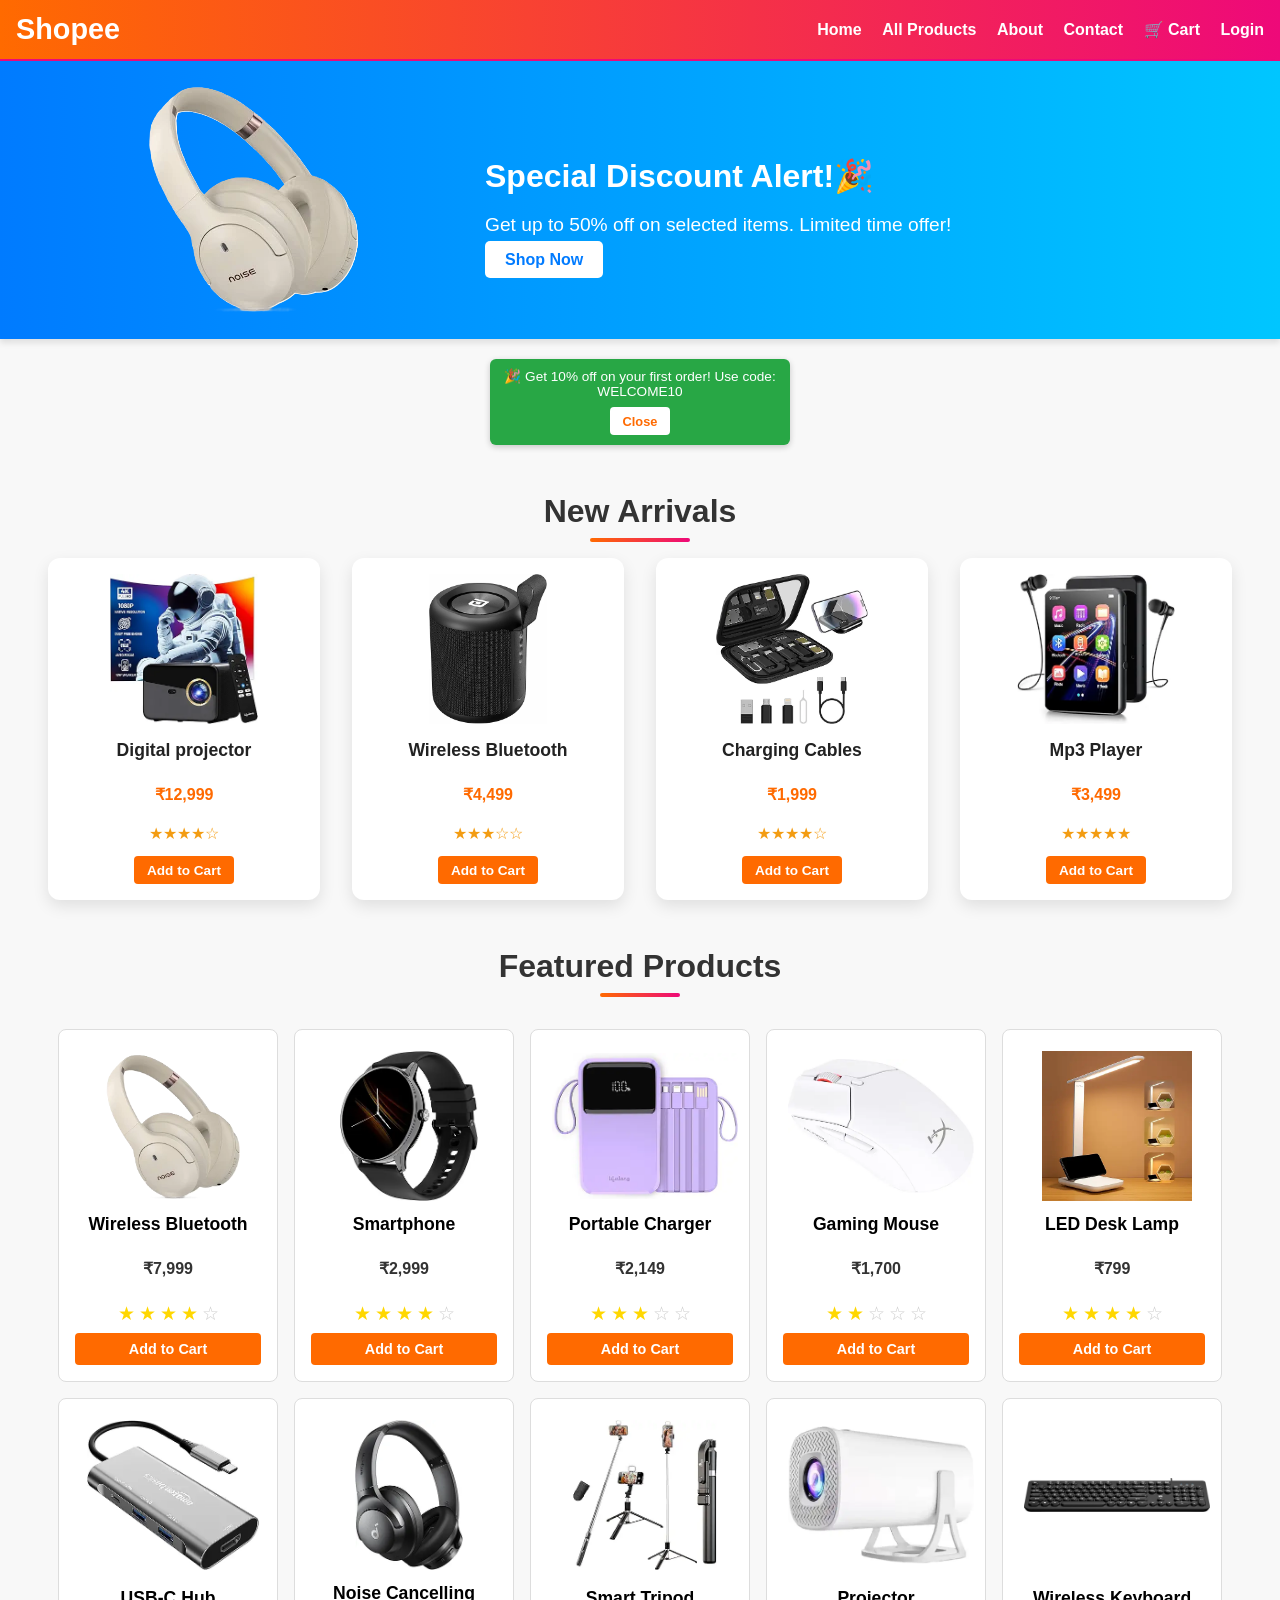
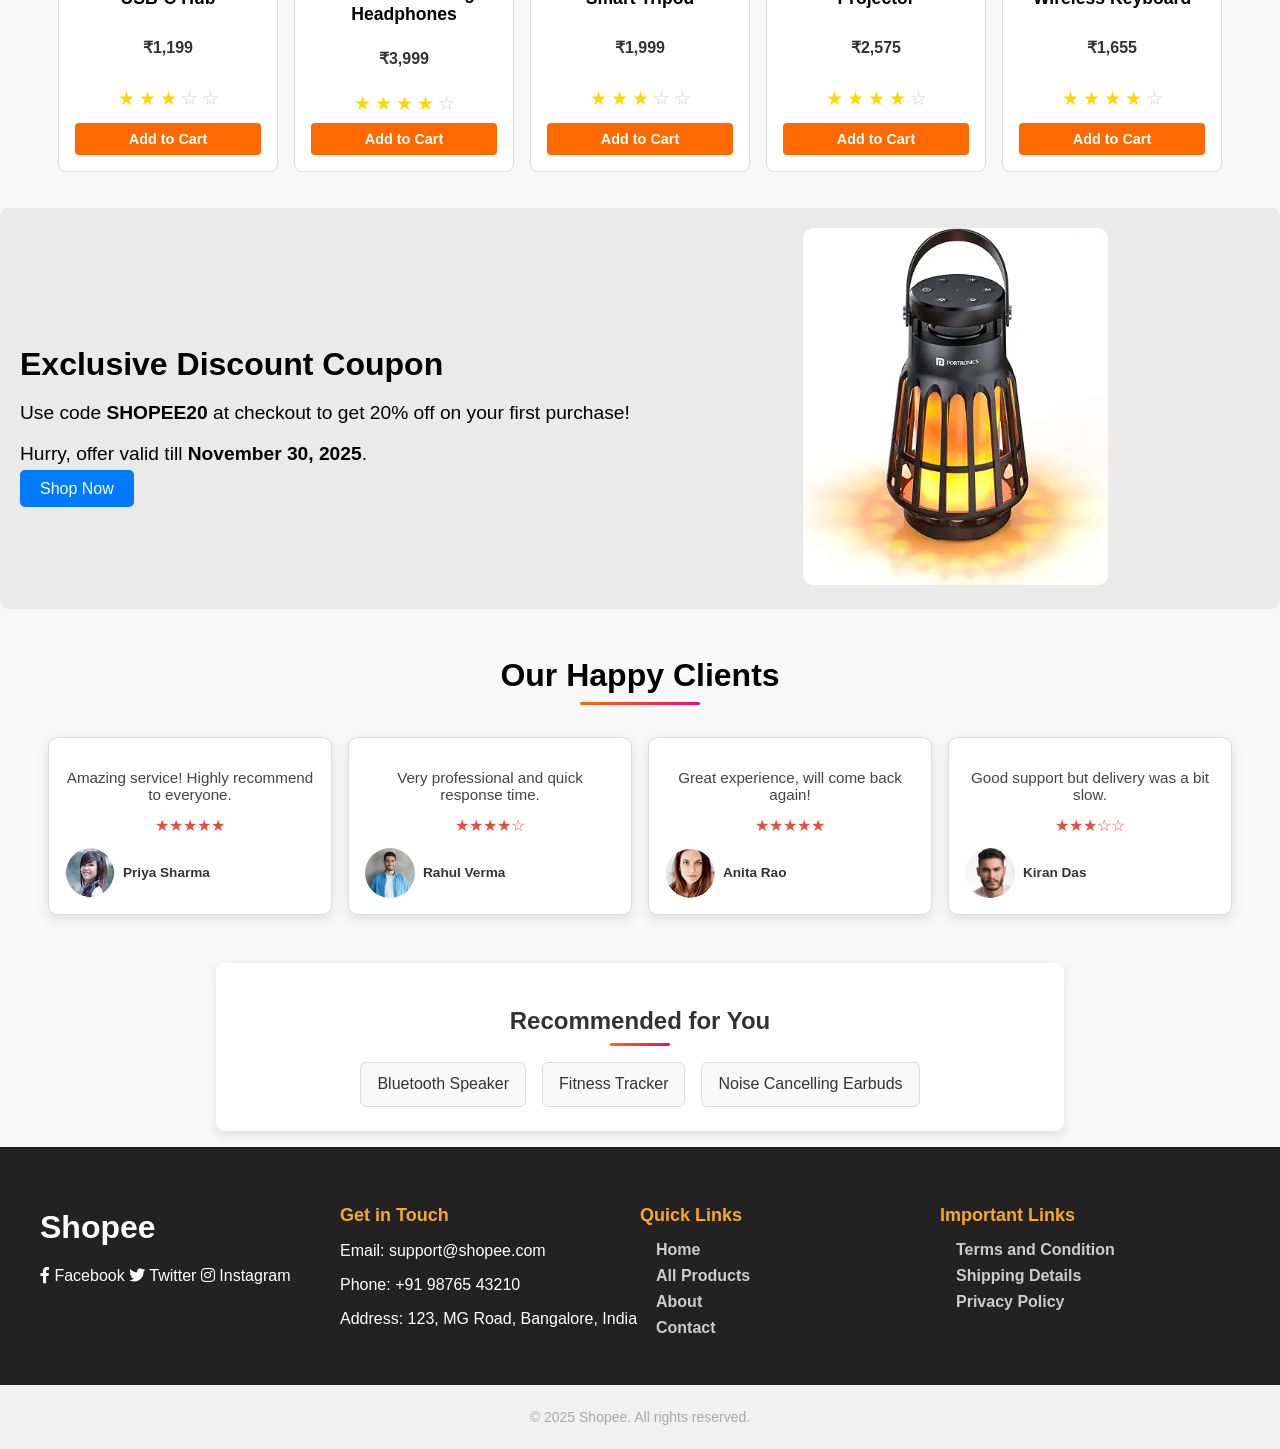
==== index.html @ b64c578d "Add files via upload" ====
<!DOCTYPE html>
<html lang="en">
<head>
  <meta charset="UTF-8" />
  <meta name="viewport" content="width=device-width, initial-scale=1.0"/>
  <title>Shopee</title>
  <link rel="stylesheet" href="style.css" />
  <link href="https://cdnjs.cloudflare.com/ajax/libs/font-awesome/5.15.4/css/all.min.css" rel="stylesheet">
</head>
<body>
  <header>
    <h1><a href="index.html">Shopee</a></h1>
    <nav>
      <a href="index.html">Home</a>
      <a href="all-products.html">All Products</a>
      <a href="about.html">About</a>
      <a href="contact.html">Contact</a>
      <a href="cart.html">🛒 Cart</a>
      <a href="login.html">Login</a>
    </nav>
  </header>
  <main>
  <section class="banner">
    <div class="banner-image">
      <img src="./images/product_1.png" alt="Wireless Headphones">
    </div>
    <div class="banner-content">
      <h2>Special Discount Alert!🎉</h2>
      <p>Get up to 50% off on selected items. Limited time offer!</p>
      <a href="all-products.html" class="banner-btn">Shop Now</a>
    </div>
  </section>

  <div id="discount-popup" class="popup">
    <p>🎉 Get 10% off on your first order! Use code: WELCOME10</p>
    <button onclick="closePopup()">Close</button>
  </div>
  
  
    <section class="new-arrivals">
      <h2>New Arrivals</h2>
      <div class="card-container">
        
        <!-- Card 1 -->
        <div class="new-arrival-card">
          <img src="./images/product_11.png" alt="Digital projector"/>
          <h3>Digital projector</h3>
          <p class="price">₹12,999</p>
          <p class="rating">★★★★☆</p>
          <button onclick="addToCart('Digital Projector')">Add to Cart</button>
        </div>
    
        <!-- Card 2 -->
        <div class="new-arrival-card image-first">
          <img src="./images/product_12.png" alt="Wireless Bluetooth"/>  
          <h3>Wireless Bluetooth</h3>
          <p class="price">₹4,499</p>
          <p class="rating">★★★☆☆</p>
          <button onclick="addToCart('Wireless Bluetooth')">Add to Cart</button>
        </div>
    
        <!-- Card 3 -->
        <div class="new-arrival-card">
          <img src="./images/product_14.png" alt="Charging Cables"/>  
          <h3>Charging Cables</h3>
          <p class="price">₹1,999</p>
          <p class="rating">★★★★☆</p>
          <button onclick="addToCart('Charging Cables')">Add to Cart</button>
        </div>
    
        <!-- Card 4 -->
        <div class="new-arrival-card">
          <img src="./images/product_15.png" alt="Smart Watc"/>
          <h3>Mp3 Player</h3>
          <p class="price">₹3,499</p>
          <p class="rating">★★★★★</p>
          <button onclick="addToCart('Mp3 Player')">Add to Cart</button>
        </div>
    
      </div>
      
    </section>
    <section class="products">
      <h2>Featured Products</h2>
      <div class="product-grid">
        <div class="product-card">
          <img src="./images/product_1.png" alt="Wireless Bluetooth"/>
          <h3>Wireless Bluetooth</h3>
          <p>₹7,999</p>
          <div class="stars">
            <div class="star filled">★</div>
            <div class="star filled">★</div>
            <div class="star filled">★</div>
            <div class="star filled">★</div>
            <div class="star">☆</div>
      </div>
      <button onclick="addToCart('Wireless Bluetooth')">Add to Cart</button>
      </div>
        <div class="product-card">
          <img src="./images/product_2.png" alt="Smartphone"/>
          <h3>Smartphone</h3>
          <p>₹2,999</p>
          <div class="stars">
            <div class="star filled">★</div>
            <div class="star filled">★</div>
            <div class="star filled">★</div>
            <div class="star filled">★</div>
            <div class="star">☆</div>
      </div>
      <button onclick="addToCart('Smartphone')">Add to Cart</button>
      </div>
      <div class="product-card">
        <img src="./images/product_3.png" alt="Portable Charger"/>
        <h3>Portable Charger</h3>
        <p>₹2,149</p>
        <div class="stars">
          <div class="star filled">★</div>
          <div class="star filled">★</div>
          <div class="star filled">★</div>
          <div class="star">☆</div>
          <div class="star">☆</div>
    </div>
    <button onclick="addToCart('Portable Charger')">Add to Cart</button>
    </div>
    <div class="product-card">
      <img src="./images/product_4.png" alt="Gaming Mouse"/>
      <h3>Gaming Mouse</h3>
      <p>₹1,700</p>
      <div class="stars">
        <div class="star filled">★</div>
        <div class="star filled">★</div>
        <div class="star">☆</div>
        <div class="star">☆</div>
        <div class="star">☆</div>
  </div>
  <button onclick="addToCart('Gaming Mouse')">Add to Cart</button>
  </div>
  <div class="product-card">
    <img src="./images/product_5.png" alt="LED Desk Lamp"/>
    <h3>LED Desk Lamp</h3>
    <p>₹799</p>
    <div class="stars">
      <div class="star filled">★</div>
      <div class="star filled">★</div>
      <div class="star filled">★</div>
      <div class="star filled">★</div>
      <div class="star">☆</div>
</div>
<button onclick="addToCart('LED Desk Lamp')">Add to Cart</button>
</div>
<div class="product-card">
  <img src="./images/product_6.png" alt="USB-C Hub"/>
  <h3>USB-C Hub</h3>
  <p>₹1,199</p>
  <div class="stars">
    <div class="star filled">★</div>
    <div class="star filled">★</div>
    <div class="star filled">★</div>
    <div class="star">☆</div>
    <div class="star">☆</div>
</div>
<button onclick="addToCart('USB-C Hub')">Add to Cart</button>
</div>
<div class="product-card">
  <img src="./images/product_7.png" alt="Noise Cancelling Headphones"/>
  <h3>Noise Cancelling Headphones</h3>
  <p>₹3,999</p>
  <div class="stars">
    <div class="star filled">★</div>
    <div class="star filled">★</div>
    <div class="star filled">★</div>
    <div class="star filled">★</div>
    <div class="star">☆</div>
</div>
<button onclick="addToCart('Noise Cancelling Headphones')">Add to Cart</button>
</div>
<div class="product-card">
  <img src="./images/product_8.png" alt="Smart Tripod"/>
  <h3>Smart Tripod</h3>
  <p>₹1,999</p>
  <div class="stars">
    <div class="star filled">★</div>
    <div class="star filled">★</div>
    <div class="star filled">★</div>
    <div class="star">☆</div>
    <div class="star">☆</div>
</div>
<button onclick="addToCart('Smart Tripod')">Add to Cart</button>
</div>
<div class="product-card">
  <img src="./images/product_9.png" alt="Projector"/>
  <h3>Projector</h3>
  <p>₹2,575</p>
  <div class="stars">
    <div class="star filled">★</div>
    <div class="star filled">★</div>
    <div class="star filled">★</div>
    <div class="star filled">★</div>
    <div class="star">☆</div>
</div>
<button onclick="addToCart('Projector')">Add to Cart</button>
</div>
<div class="product-card">
  <img src="./images/product_10.png" alt="Wireless Keyboard"/>
  <h3>Wireless Keyboard</h3>
  <p>₹1,655</p>
  <div class="stars">
    <div class="star filled">★</div>
    <div class="star filled">★</div>
    <div class="star filled">★</div>
    <div class="star filled">★</div>
    <div class="star">☆</div>
</div>
<button onclick="addToCart('Wireless Keyboard')">Add to Cart</button>
</div>
    </section>
    <section class="content-image-section">
      <div class="content">
        <h2>Exclusive Discount Coupon</h2>
        <p>Use code <strong>SHOPEE20</strong> at checkout to get 20% off on your first purchase!</p>
        <p>Hurry, offer valid till <strong>November 30, 2025</strong>.</p>
        <a href="all-products.html" class="btn">Shop Now</a>
      </div>
      <div class="image">
        <img src="./images/product_13.png" alt="Gadget Image">
      </div>
    </section>
   


    <section class="customer-reviews">
      <h2>Our Happy Clients</h2>
      <div class="review-card-container">
        <div class="review-card">
          <p class="review-text">Amazing service! Highly recommend to everyone.</p>
          <div class="star-rating">★★★★★</div>
          <div class="reviewer">
            <img src="./images/person-1.jpg" alt="Client image"> 
            <span class="reviewer-name">Priya Sharma</span>
          </div>
        </div>
    
        <div class="review-card">
          <p class="review-text">Very professional and quick response time.</p>
          <div class="star-rating">★★★★☆</div>
          <div class="reviewer">
            <img src="./images/person-5.jpg" alt="Client image"> 
            <span class="reviewer-name">Rahul Verma</span>
          </div>
        </div>
    
        <div class="review-card">
          <p class="review-text">Great experience, will come back again!</p>
          <div class="star-rating">★★★★★</div>
          <div class="reviewer">
            <img src="./images/person-3.png" alt="Client image"> 
            <span class="reviewer-name">Anita Rao</span>
          </div>
        </div>
    
        <div class="review-card">
          <p class="review-text">Good support but delivery was a bit slow.</p>
          <div class="star-rating">★★★☆☆</div>
          <div class="reviewer">
            <img src="./images/person-4.jpg" alt="Client image"> 
            <span class="reviewer-name">Kiran Das</span>
          </div>
        </div>
      </div>
    </section>
    <section class="recommendations">
      <h2>Recommended for You</h2>
      <ul class="recommendation-list">
        <li>Bluetooth Speaker</li>
        <li>Fitness Tracker</li>
        <li>Noise Cancelling Earbuds</li>
      </ul>
    </section>
</main>
 
  <footer>
    <div class="footer-content">
      <!-- Column 1: Social Media + Logo -->
      <div class="footer-section social-media">
        <div class="logo">
          <h1>Shopee</h1>
           </div>
        <i class="fab fa-facebook-f"></i> Facebook</a>
        <i class="fab fa-twitter"></i> Twitter</a>
        <i class="fab fa-instagram"></i> Instagram</a>
      </div>
        <div class="footer-section contact-info">
        <h3>Get in Touch</h3>
        <p>Email: support@shopee.com</p>
        <p>Phone: +91 98765 43210</p>
        <p>Address: 123, MG Road, Bangalore, India</p>
      </div>
      
  
      <!-- Column 3: Quick Links -->
      <div class="footer-section menu">
        <h3>Quick Links</h3>
        <nav>
          <a href="index.html">Home</a>
          <a href="all-products.html">All Products</a>
          <a href="about.html">About</a>
          <a href="contact.html">Contact</a>
        </nav>
      </div>
  
      <!-- Column 4: Important Links -->
      <div class="footer-section important-links">
        <h3>Important Links</h3>
        <nav>
          <a href="#">Terms and Condition</a>
          <a href="#">Shipping Details</a>
          <a href="#">Privacy Policy</a>
        </nav>
      </div>
    </div>
  
    <!-- Bottom Center Copyright -->
    <div class="footer-bottom" style="text-align: center; padding: 10px 0; background-color: #f1f1f1;">
      <p>&copy; 2025 Shopee. All rights reserved.</p>
    </div>
  </footer>
  

  <script src="script.js"></script>
</body>
</html>
---- style.css ----
/* Reset and base styles */
body {
  font-family: Arial, sans-serif;
  margin: 0;
  padding: 0;
  background-color: #f8f8f8;
  display: flex;
  flex-direction: column;
}
  main {
    flex: 1; /* This makes the main content take up remaining space */
  }


/* Header */
header {
  background: linear-gradient(to right, #ff6a00, #ee0979);
  color: white;
  padding: 0.8rem 1rem;
  display: flex;
  justify-content: space-between;
  align-items: center;
  box-shadow: 0 4px 6px rgba(0, 0, 0, 0.1);
  border-bottom: 2px solid #ee0979;
  margin-bottom: 0; 
}
header h1 {
  margin: 0;
  font-size: 1.8rem; 
  font-weight: bold;
}

header h1 a {
  color: #fff; 
  text-decoration: none;
  font-family: 'Arial', sans-serif;
  transition: color 0.3s ease;
}

header h1 a:hover {
  color: #ffd700; 
}
nav a {
  color: #fff;
  text-decoration: none;
  margin-left: 1rem;
  font-weight: bold;
  transition: color 0.3s ease;
}

nav a:hover {
  color: #ffd700;
}

/* Product Grid */
.product-grid {
  display: flex;
  gap: 1rem;
  padding: 1rem;
  flex-wrap: wrap;
  justify-content: center;
}

/* Product Card */
.product-card {
  border: 1px solid #ddd;
  border-radius: 8px;
  background: #fff;
  padding: 1rem;
  width: 220px;
  text-align: center;
  display: flex;
  flex-direction: column;
  justify-content: space-between;
  box-sizing: border-box;
  transition: transform 0.3s ease, box-shadow 0.3s ease;
}

.product-card:hover {
  transform: translateY(-5px);
  box-shadow: 0 6px 12px rgba(0, 0, 0, 0.15);
}

/* Image Fix */
.product-card img {
  width: 100%;
  height: 150px; 
  object-fit: contain; 
  background-color: #fff;
  padding: 5px;
  border-radius: 4px;
}

/* Product Title */
.product-card h3 {
  font-size: 1.1rem;
  margin: 0.5rem 0;
  word-wrap: break-word;
}

/* Price */
.product-card p {
  font-size: 1rem;
  font-weight: bold;
  color: #333;
}

/* Stars */
.stars {
  display: flex;
  justify-content: center;
  margin: 0.5rem 0;
}

.star {
  font-size: 1.2rem;
  color: #ccc;
  margin: 0 2px;
}

.star.filled {
  color: gold;
}

/* Button */
.product-card button {
  background-color: #ff6a00;
  color: #fff;
  border: none;
  padding: 0.5rem;
  font-size: 0.9rem;
  font-weight: bold;
  border-radius: 4px;
  cursor: pointer;
  transition: background-color 0.3s ease;
  
}

.product-card button:hover {
  background: #ee0979;
}
/* Responsive Design */
@media (max-width: 768px) {
  .product-grid {
    justify-content: center;
  }
  .product-card {
    width: 45%;
  }
}

@media (max-width: 480px) {
  .product-card {
    width: 90%;
  }
}
  
/* Banner */
.banner {
    display: flex;
    align-items: center;
    justify-content: space-between;
    background: linear-gradient(to right, #007bff, #00c6ff);
    color: white;
    padding: 20px;
    margin-bottom: 20px;
    box-shadow: 0 4px 6px rgba(0, 0, 0, 0.1);
  }

  .banner-content {
    flex: 1;
    text-align: left;
  }

  .banner-content h2 {
    font-size: 2rem;
    margin-bottom: 10px;
  }

  .banner-content p {
    font-size: 1.2rem;
    margin-bottom: 15px;
  }

  .banner-content .banner-btn {
    background-color: #fff;
    color: #007bff;
    padding: 10px 20px;
    text-decoration: none;
    font-weight: bold;
    border-radius: 5px;
    transition: background-color 0.3s ease, color 0.3s ease;
  }

  .banner-content .banner-btn:hover {
    background-color: #007bff;
    color: #fff;
  }

  .banner-image {
    flex: 0.6;
    text-align: center;
  }

  .banner-image img {
    max-width: 100%;
    height: auto;
    border-radius: 10px;
  }
  @media (max-width: 768px) {
    .banner {
      flex-direction: column;
      text-align: center;
    }
  
    .banner-image,
    .banner-content {
      flex: unset;
      width: 100%;
      margin-bottom: 20px;
    }
  }

/* Recommendations Section */
.recommendations {
  padding: 1.5rem;
  background: #fff;
  border-radius: 8px;
  margin: 1rem auto;
  max-width: 800px;
  box-shadow: 0 4px 10px rgba(0, 0, 0, 0.1);
  text-align: center;
  order: 2; 
}

.recommendations h2 {
  font-size: 1.5rem;
  margin-bottom: 1rem;
  color: #333;
  position: relative;
}

.recommendations h2::after {
  content: '';
  display: block;
  width: 60px;
  height: 3px;
  background: linear-gradient(to right, #ff6a00, #ee0979);
  margin: 0.5rem auto;
  border-radius: 2px;
}

/* Recommendation List */
.recommendation-list {
  list-style: none;
  padding: 0;
  margin: 0;
  display: flex;
  justify-content: center;
  gap: 1rem;
  flex-wrap: wrap;
}

.recommendation-list li {
  background: #f9f9f9;
  border: 1px solid #ddd;
  border-radius: 6px;
  padding: 0.8rem 1rem;
  font-size: 1rem;
  color: #333;
  transition: transform 0.3s ease, box-shadow 0.3s ease;
  cursor: pointer;
}

.recommendation-list li:hover {
  transform: translateY(-4px);
  box-shadow: 0 4px 8px rgba(0, 0, 0, 0.15);
  background: #fffae6;
}

/* Responsive */
@media (max-width: 600px) {
  .recommendation-list {
    flex-direction: column;
    align-items: center;
  }
  .recommendation-list li {
    width: 80%;
  }
}

/* Footer */
/* footer {
  background-color: #333; 
  color: #fff; 
  padding: 20px;
  font-size: 0.8rem;
  display: flex;
  justify-content: space-between;
  align-items: flex-start;
}

footer .footer-content {
  display: flex;
  justify-content: space-between;
  width: 100%;
  max-width: 1200px;
}

footer .footer-content .reserved {
  text-align: left;
  flex: 1;
}

footer .footer-content nav {
  text-align: left;
  flex: 1;
  display: flex;
  flex-direction: column;
  justify-content: flex-start;
  align-items: flex-start;
  padding-left: 20px; 
}

footer .footer-content nav a {
  color: #ccc;
  margin: 5px 0;
  text-decoration: none;
  font-size: 0.8rem;
  display: inline-block; 
  width: 150px; 
}

footer .footer-content .social-media {
  text-align: right;
  flex: 1;
  display: flex;
  flex-direction: column;
  justify-content: flex-start;
  align-items: flex-end;
  padding-right: 20px; 
}

footer .footer-content .social-media a {
  color: #ccc;
  text-decoration: none;
  font-size: 0.8rem;
  display: inline-block; 
  width: 150px; 
  text-align: left; 
  margin: 5px 0;
  padding-left: 10px; 
}

footer .footer-content .social-media a i {
  font-size: 1rem;
  color: #f5f5f5; 
} */


footer {
  background-color: #222;
  color: #fff;
  width: 100%;
}

.footer-content {
  display: flex;
  flex-wrap: nowrap; /* Force single row */
  justify-content: space-between;
  align-items: flex-start;
  padding: 40px 20px;
  max-width: 1200px;
  margin: auto;
}

.footer-section {
  flex: 1; /* Equal space for all columns */
  min-width: 200px; /* Prevent shrinking too much */
}

.footer-section h3 {
  margin-bottom: 15px;
  font-size: 18px;
  color: #f9a825;
}

.footer-section a {
  display: block;
  color: #ccc;
  text-decoration: none;
  margin-bottom: 8px;
}

.footer-section a:hover {
  color: #fff;
}

.footer-bottom {
  text-align: center;
  padding: 15px 10px;
  background-color: #111;
  font-size: 14px;
  color: #aaa;
  width: 100%;
}




/* Responsive */
@media (max-width: 768px) {
  .footer-content {
    flex-direction: column;
    text-align: center;
  }
}

/* Content Image Section */
.content-image-section {
  display: flex;
  align-items: center;
  justify-content: space-between;
  padding: 20px;
  background-color: #eaeaea; 
  margin: 20px 0;
  border-radius: 8px;
}

.content-image-section .content {
  flex: 1;
  padding-right: 20px;
}

.content-image-section .content h2 {
  font-size: 2rem;
  margin-bottom: 10px;
}

.content-image-section .content p {
  font-size: 1.2rem;
  margin-bottom: 15px;
}

.content-image-section .content .btn {
  background-color: #007bff;
  color: #fff;
  padding: 10px 20px;
  text-decoration: none;
  border-radius: 5px;
  transition: background-color 0.3s ease;
}

.content-image-section .content .btn:hover {
  background-color: #0056b3;
}

.content-image-section .image {
  flex: 1;
  text-align: center;
}

.content-image-section .image img {
  max-width: 50%; 
  height: auto;
  border-radius: 10px;
}

.products h2 {
  text-align: center; 
  position: relative;
  font-size: 2rem;
  color: #333;
  margin-bottom: 1rem;
}

.products h2::after {
  content: '';
  display: block;
  width: 80px;
  height: 4px;
  background: linear-gradient(to right, #ff6a00, #ee0979); 
  margin: 0.5rem auto 0;
  border-radius: 2px;
}
#discount-popup {
  background: #28a745;
  color: #fff;
  width: 280px;
  padding: 0.6rem;
  font-size: 0.85rem;
  border-radius: 6px;
  box-shadow: 0 2px 6px rgba(0, 0, 0, 0.2);
  display: none; 
  flex-direction: column;
  justify-content: center;
  align-items: center;
  text-align: center;
  margin: 1rem auto; 
}
#discount-popup p {
  margin: 0;
}

#discount-popup button {
  background: white;
  color: #ff6a00;
  border: none;
  padding: 0.4rem 0.8rem;
  margin-top: 0.5rem;
  border-radius: 4px;
  cursor: pointer;
  font-size: 0.8rem;
  font-weight: bold;
  transition: background-color 0.3s ease, color 0.3s ease;
}

#discount-popup button:hover {
  background: #ff6a00;
  color: white;
}
 /* Section Heading */
 .new-arrivals {
  text-align: center;
  margin: 3rem auto;
  padding: 0 1rem;
}

.new-arrivals h2 {
  font-size: 2rem;
  margin-bottom: 1rem;
  position: relative;
  color: #333;
}

.new-arrivals h2::after {
  content: '';
  display: block;
  width: 100px;
  height: 4px;
  background: linear-gradient(to right, #ff6a00, #ee0979);
  margin: 0.5rem auto;
  border-radius: 2px;
}

/* Card Container */
.card-container {
  display: flex;
  justify-content: center;
  gap: 2rem;
  flex-wrap: wrap;
}

/* Individual Card */
.new-arrival-card {
  width: 240px;
  background: #fff;
  border-radius: 12px;
  padding: 1rem;
  text-align: center;
  box-shadow: 0 6px 16px rgba(0, 0, 0, 0.1);
  transition: transform 0.3s ease, box-shadow 0.3s ease;
  display: flex;
  flex-direction: column;
  align-items: center;
}

.new-arrival-card:hover {
  transform: translateY(-5px);
  box-shadow: 0 10px 20px rgba(0, 0, 0, 0.15);
}

.new-arrival-card img {
  width: 100%;
  height: 150px;
  object-fit: contain;
  border-radius: 8px;
  margin-bottom: 0.5rem;
}
/* .image-first {
  flex-direction: column;
}
.image-first img {
  margin-bottom: 0.5rem;
} */
/* Text Styling */
.new-arrival-card h3 {
  font-size: 1.1rem;
  margin: 0.5rem 0;
  color: #222;
}

.price {
  font-weight: bold;
  color: #ff6a00;
  margin-bottom: 0.3rem;
}

.rating {
  color: #f39c12; /* Orange stars */
  font-size: 1rem;
  margin-bottom: 0.8rem;
}

/* Button Styling */
.new-arrival-card button {
  background-color: #ff6a00;
  color: #fff;
  border: none;
  padding: 0.4rem 0.8rem;
  font-size: 0.85rem;
  font-weight: bold;
  border-radius: 4px;
  cursor: pointer;
  transition: background-color 0.3s ease;
  width: fit-content;
  margin-top: auto;
}

.new-arrival-card button:hover {
  background: #ee0979;
}

/* Responsive Design */
@media (max-width: 768px) {
  .card-container {
    flex-direction: column;
    align-items: center;
  }

  .new-arrival-card {
    width: 90%;
  }
}

/* Section Title */
.customer-reviews {
  text-align: center;
  margin: 3rem auto;
}

.customer-reviews h2 {
  font-size: 2rem;
  margin-bottom: 1rem;
  position: relative;
}

.customer-reviews h2::after {
  content: '';
  display: block;
  width: 120px;
  height: 3px;
  background: linear-gradient(to right, #ff6a00, #ee0979);
  margin: 0.5rem auto;
  border-radius: 2px;
}

/* Review Card Container */
.review-card-container {
  display: flex;
  justify-content: center;
  gap: 1rem;
  flex-wrap: wrap;
  margin-top: 2rem;
}

/* Individual Review Card */
.review-card {
  width: 250px;
  background: #fff;
  border: 1px solid #ddd;
  border-radius: 10px;
  padding: 1rem;
  box-shadow: 0 4px 12px rgba(0, 0, 0, 0.1);
  transition: transform 0.3s ease;
}

.review-card:hover {
  transform: translateY(-5px);
}

/* Review Text */
.review-text {
  font-size: 0.95rem;
  color: #444;
  margin-bottom: 0.8rem;
}

/* Star Rating */
.star-rating {
  color:  #e74c3c;
  font-size: 1rem;
  margin-bottom: 0.8rem;
}

/* Reviewer Info */
.reviewer {
  display: flex;
  align-items: center;
  gap: 0.5rem;
}

.reviewer img {
  width: 50px;
  height: 50px;
  border-radius: 50%;
  object-fit: cover;
}

.reviewer-name {
  font-size: 0.85rem;
  font-weight: bold;
  color: #333;
}

/* Responsive */
@media (max-width: 768px) {
  .review-card-container {
    flex-direction: column;
    align-items: center;
  }

  .review-card {
    width: 90%;
  }
}
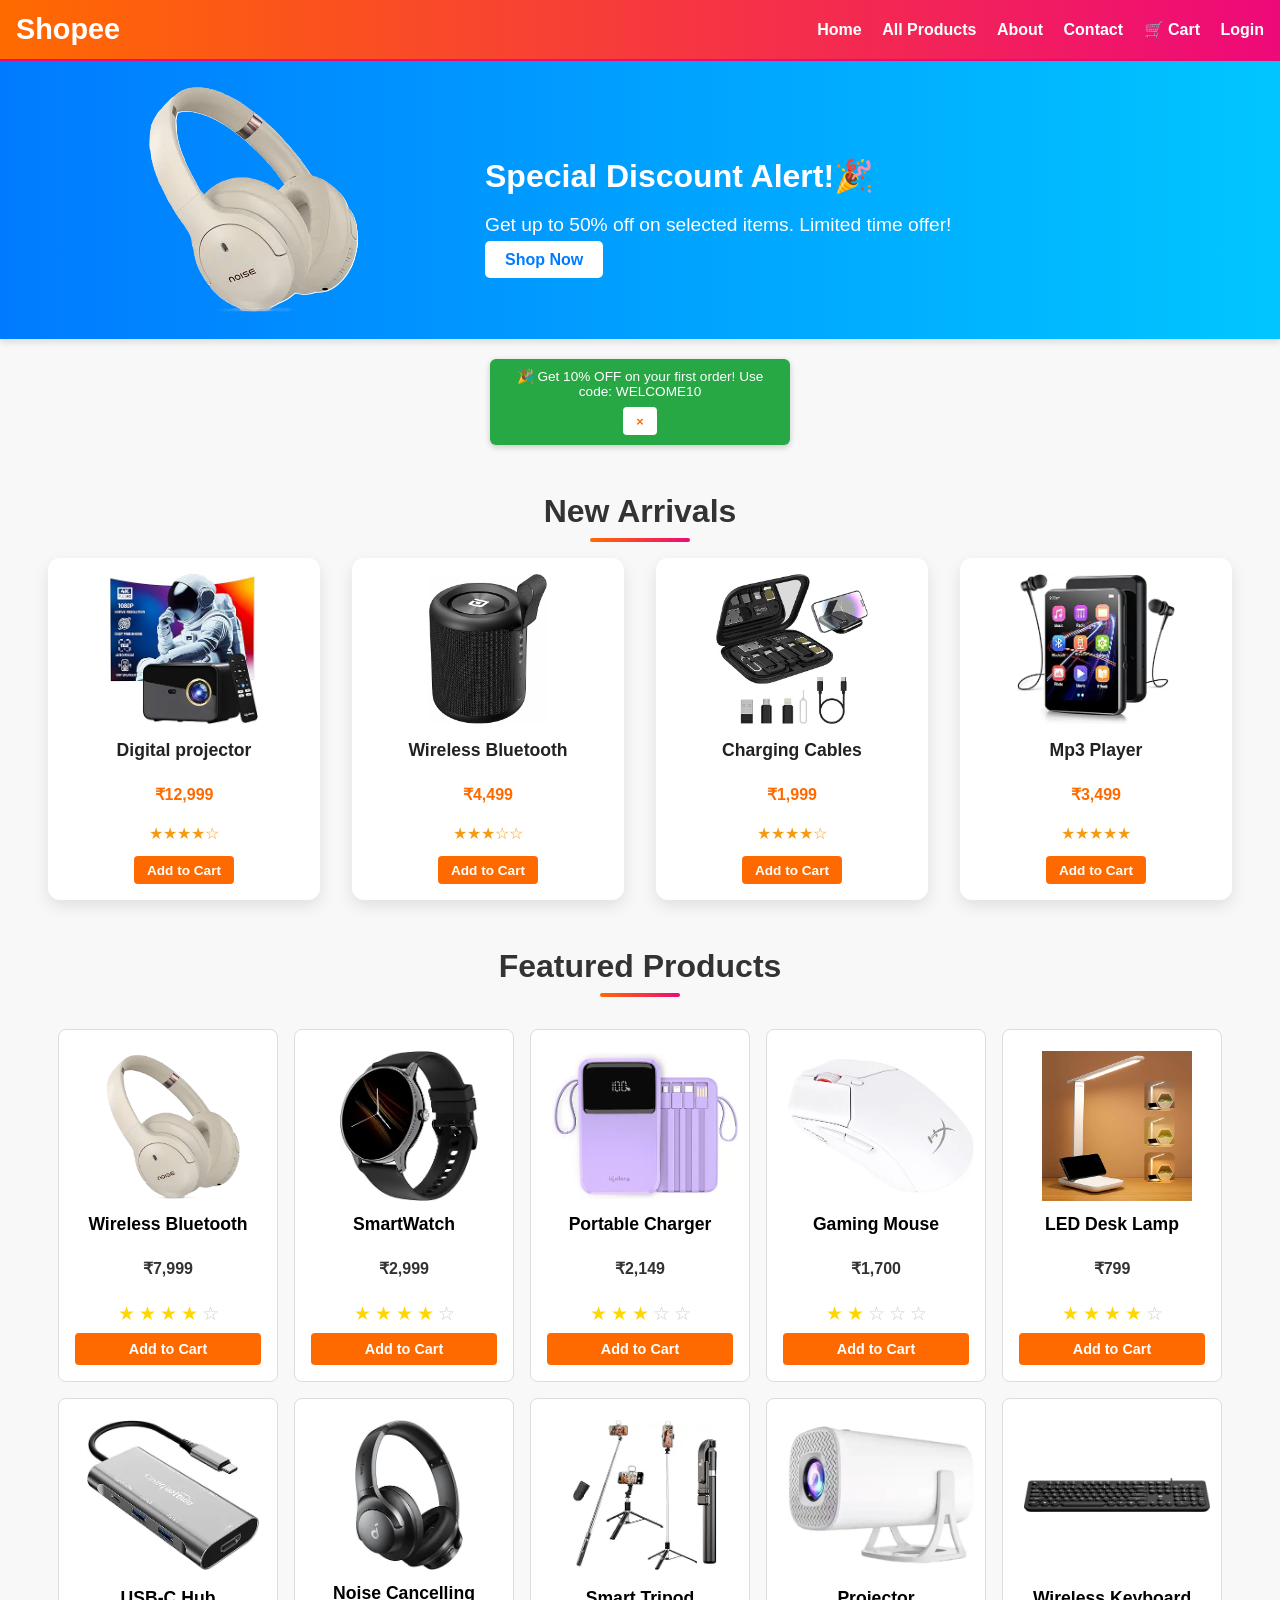
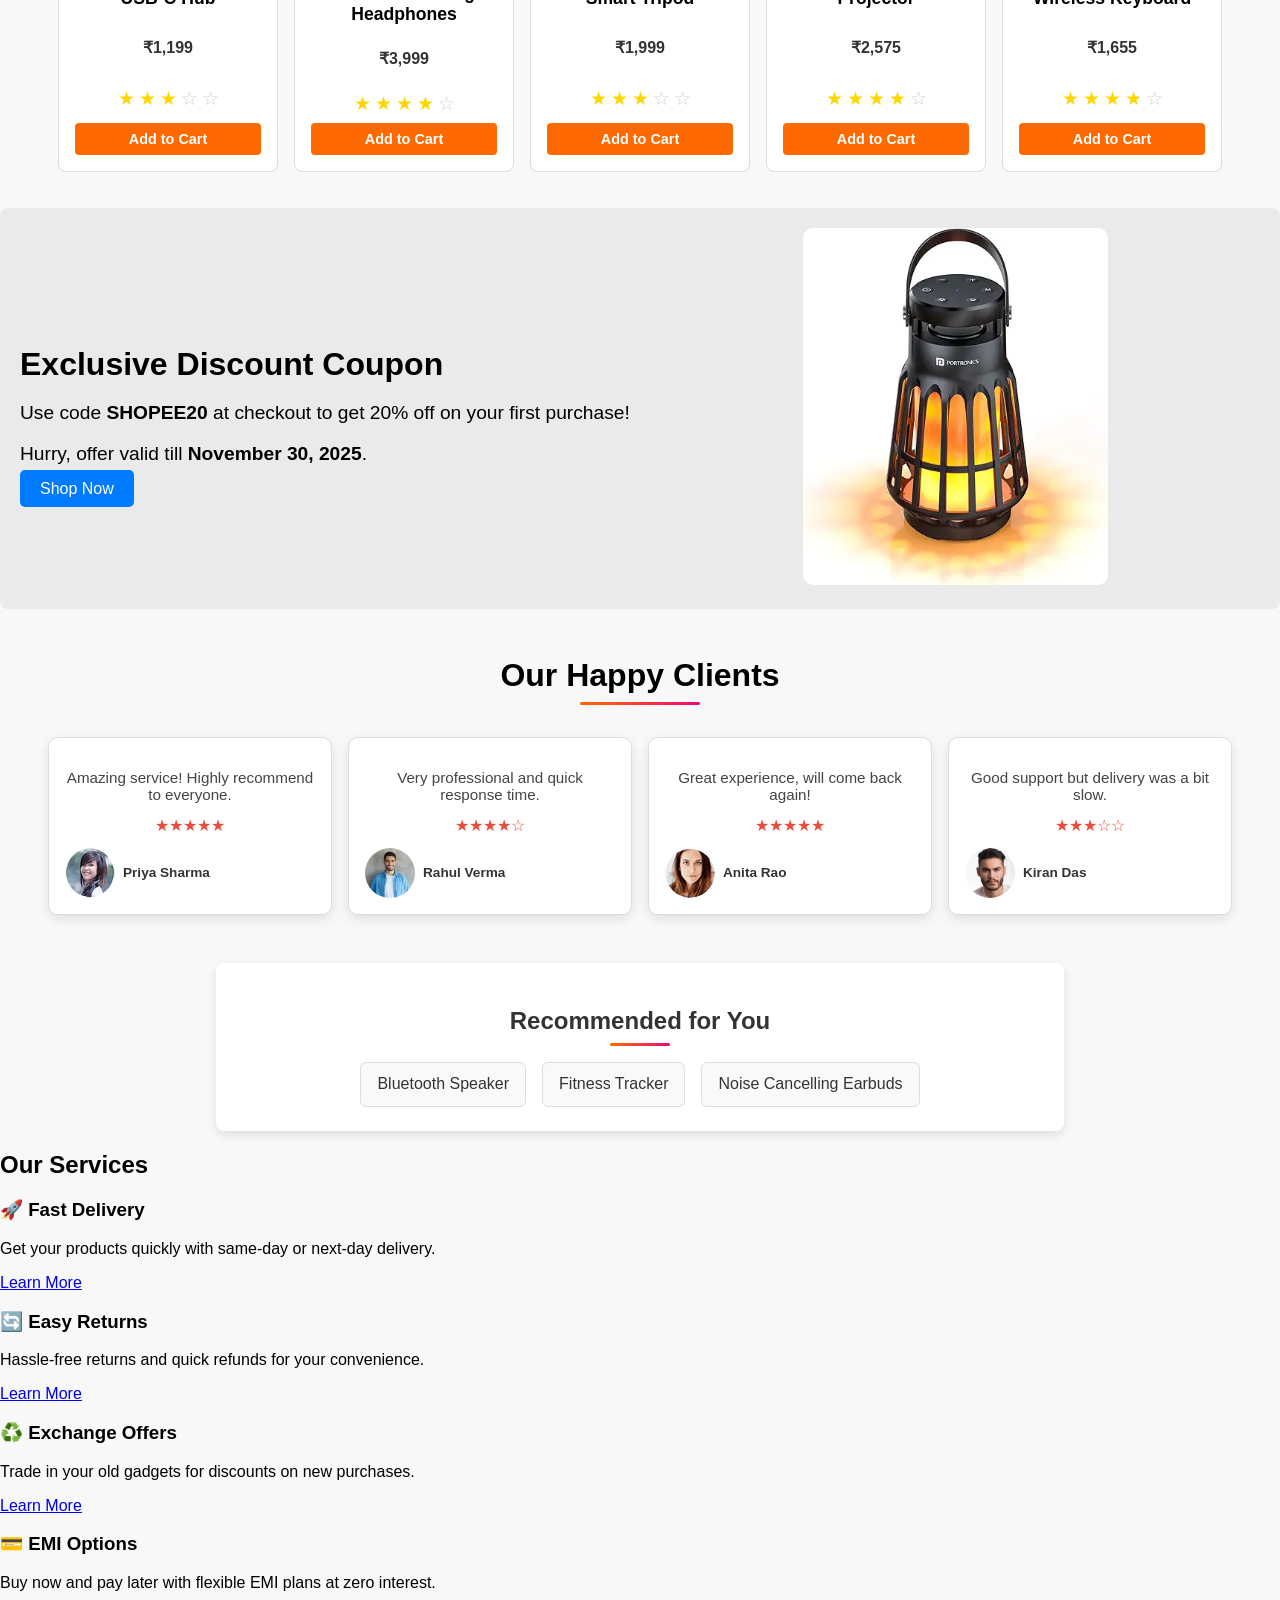
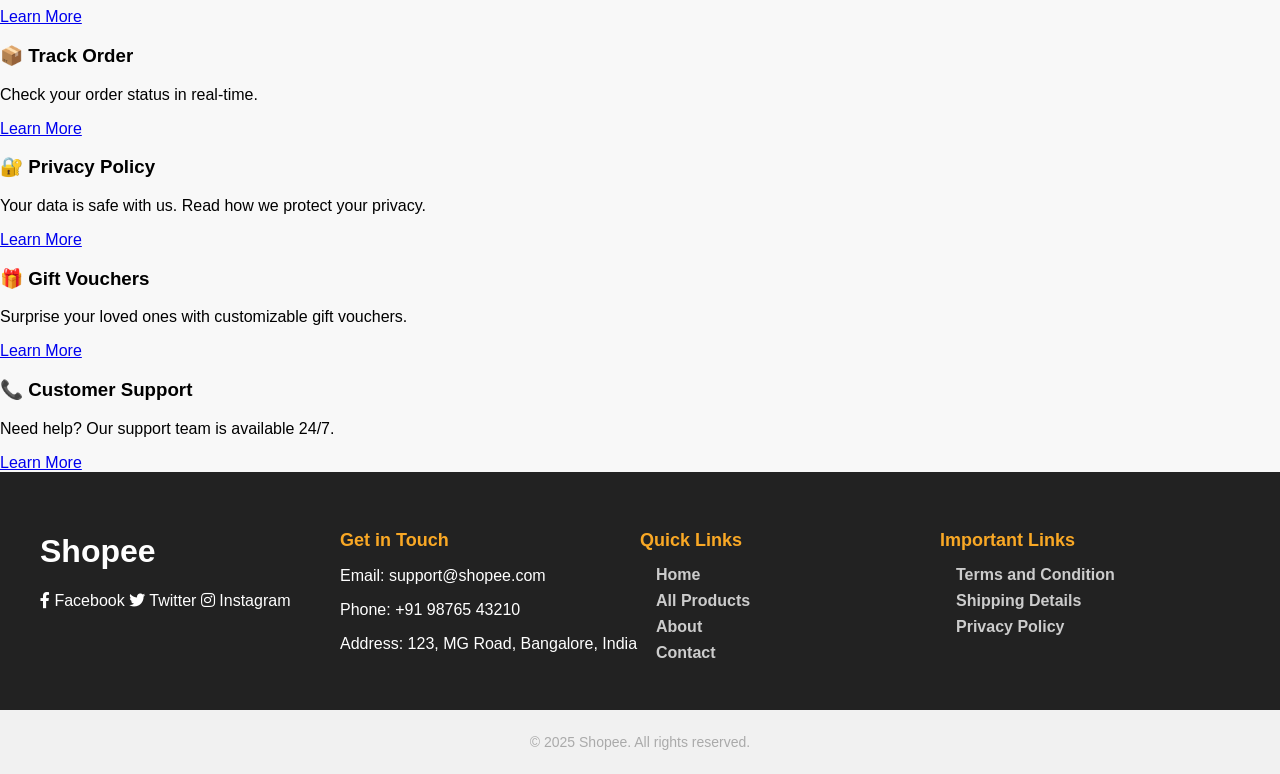
==== commit 5a100f76: "Add files via upload" ====
--- a/index.html
+++ b/index.html
@@ -2,7 +2,7 @@
 <html lang="en">
 <head>
   <meta charset="UTF-8" />
-  <meta name="viewport" content="width=device-width, initial-scale=1.0"/>
+  <meta name="viewport" content="width=device-width, initial-scale=1, minimum-scale=1">
   <title>Shopee</title>
   <link rel="stylesheet" href="style.css" />
   <link href="https://cdnjs.cloudflare.com/ajax/libs/font-awesome/5.15.4/css/all.min.css" rel="stylesheet">
@@ -30,10 +30,9 @@
       <a href="all-products.html" class="banner-btn">Shop Now</a>
     </div>
   </section>
-
-  <div id="discount-popup" class="popup">
-    <p>🎉 Get 10% off on your first order! Use code: WELCOME10</p>
-    <button onclick="closePopup()">Close</button>
+  <div id="discount-popup">
+    <p>🎉 Get 10% OFF on your first order! Use code: <span class="code">WELCOME10</span></p>
+    <button onclick="closePopup()" aria-label="Close">×</button>
   </div>
   
   
@@ -97,8 +96,8 @@
       <button onclick="addToCart('Wireless Bluetooth')">Add to Cart</button>
       </div>
         <div class="product-card">
-          <img src="./images/product_2.png" alt="Smartphone"/>
-          <h3>Smartphone</h3>
+          <img src="./images/product_2.png" alt="SmartWatch"/>
+          <h3>SmartWatch</h3>
           <p>₹2,999</p>
           <div class="stars">
             <div class="star filled">★</div>
@@ -107,7 +106,7 @@
             <div class="star filled">★</div>
             <div class="star">☆</div>
       </div>
-      <button onclick="addToCart('Smartphone')">Add to Cart</button>
+      <button onclick="addToCart('SmartWatch')">Add to Cart</button>
       </div>
       <div class="product-card">
         <img src="./images/product_3.png" alt="Portable Charger"/>
@@ -276,6 +275,69 @@
         <li>Noise Cancelling Earbuds</li>
       </ul>
     </section>
+    <section id="services">
+      <h2 class="section-heading">Our Services</h2>
+      <div class="info-card-container">
+    
+        <!-- Fast Delivery -->
+        <div class="info-card">
+          <h3>🚀 Fast Delivery</h3>
+          <p>Get your products quickly with same-day or next-day delivery.</p>
+          <a class="learn-more" href="./services/delivery.html">Learn More</a>
+        </div>
+    
+        <!-- Easy Returns -->
+        <div class="info-card">
+          <h3>🔄 Easy Returns</h3>
+          <p>Hassle-free returns and quick refunds for your convenience.</p>
+          <a class="learn-more" href="./services/returns.html">Learn More</a>
+        </div>
+    
+        <!-- Exchange Offers -->
+        <div class="info-card">
+          <h3>♻️ Exchange Offers</h3>
+          <p>Trade in your old gadgets for discounts on new purchases.</p>
+          <a class="learn-more" href="./services/exchange.html">Learn More</a>
+        </div>
+    
+        <!-- EMI Options -->
+        <div class="info-card">
+          <h3>💳 EMI Options</h3>
+          <p>Buy now and pay later with flexible EMI plans at zero interest.</p>
+          <a class="learn-more" href="./services/emi.html">Learn More</a>
+        </div>
+    
+        <!-- Track Order -->
+        <div class="info-card">
+          <h3>📦 Track Order</h3>
+          <p>Check your order status in real-time.</p>
+          <a class="learn-more" href="./services/track.html">Learn More</a>
+        </div>
+    
+        <!-- Privacy Policy -->
+        <div class="info-card">
+          <h3>🔐 Privacy Policy</h3>
+          <p>Your data is safe with us. Read how we protect your privacy.</p>
+          <a class="learn-more" href="./services/privacy.html">Learn More</a>
+        </div>
+    
+        <!-- Gift Vouchers -->
+        <div class="info-card">
+          <h3>🎁 Gift Vouchers</h3>
+          <p>Surprise your loved ones with customizable gift vouchers.</p>
+          <a class="learn-more" href="./services/gift-voucher.html">Learn More</a>
+        </div>
+    
+        <!-- Customer Support -->
+        <div class="info-card">
+          <h3>📞 Customer Support</h3>
+          <p>Need help? Our support team is available 24/7.</p>
+          <a class="learn-more" href="./services/support.html">Learn More</a>
+        </div>
+    
+      </div>
+    </section>
+    
 </main>
  
   <footer>
@@ -325,7 +387,34 @@
     </div>
   </footer>
   
-
+<!-- Einstein Bot Embedded Messaging -->
+<script type="text/javascript">
+  function initEmbeddedMessaging() {
+      try {
+          // Set language for the chat widget
+          embeddedservice_bootstrap.settings.language = 'en_US'; // Example: 'en' or 'en-US'
+
+          // Initialize Embedded Service
+          embeddedservice_bootstrap.init(
+              '00DNS00000cq9pJ', // Your Salesforce Org ID
+              'Shopee_Assistant', // API Name of your Embedded Service Deployment
+              'https://orgfarm-757b3dca6d-dev-ed.develop.my.site.com/ESWShopeeAssistant1762761528187', // Deployment URL
+              {
+                  scrt2URL: 'https://orgfarm-757b3dca6d-dev-ed.develop.my.salesforce-scrt.com' // Secure URL
+              }
+          );
+      } catch (err) {
+          console.error('Error loading Embedded Messaging: ', err);
+      }
+      window.addEventListener('load', initEmbeddedMessaging);
+
+  }
+</script>
+
+<!-- Load Bootstrap Script for Embedded Service -->
+<script src="//orgfarm-757b3dca6d-dev-ed.develop.my.site.com/ESWShopeeAssistant1762761528187/assets/js/bootstrap.min.js"></script>
+
+  
   <script src="script.js"></script>
 </body>
 </html>
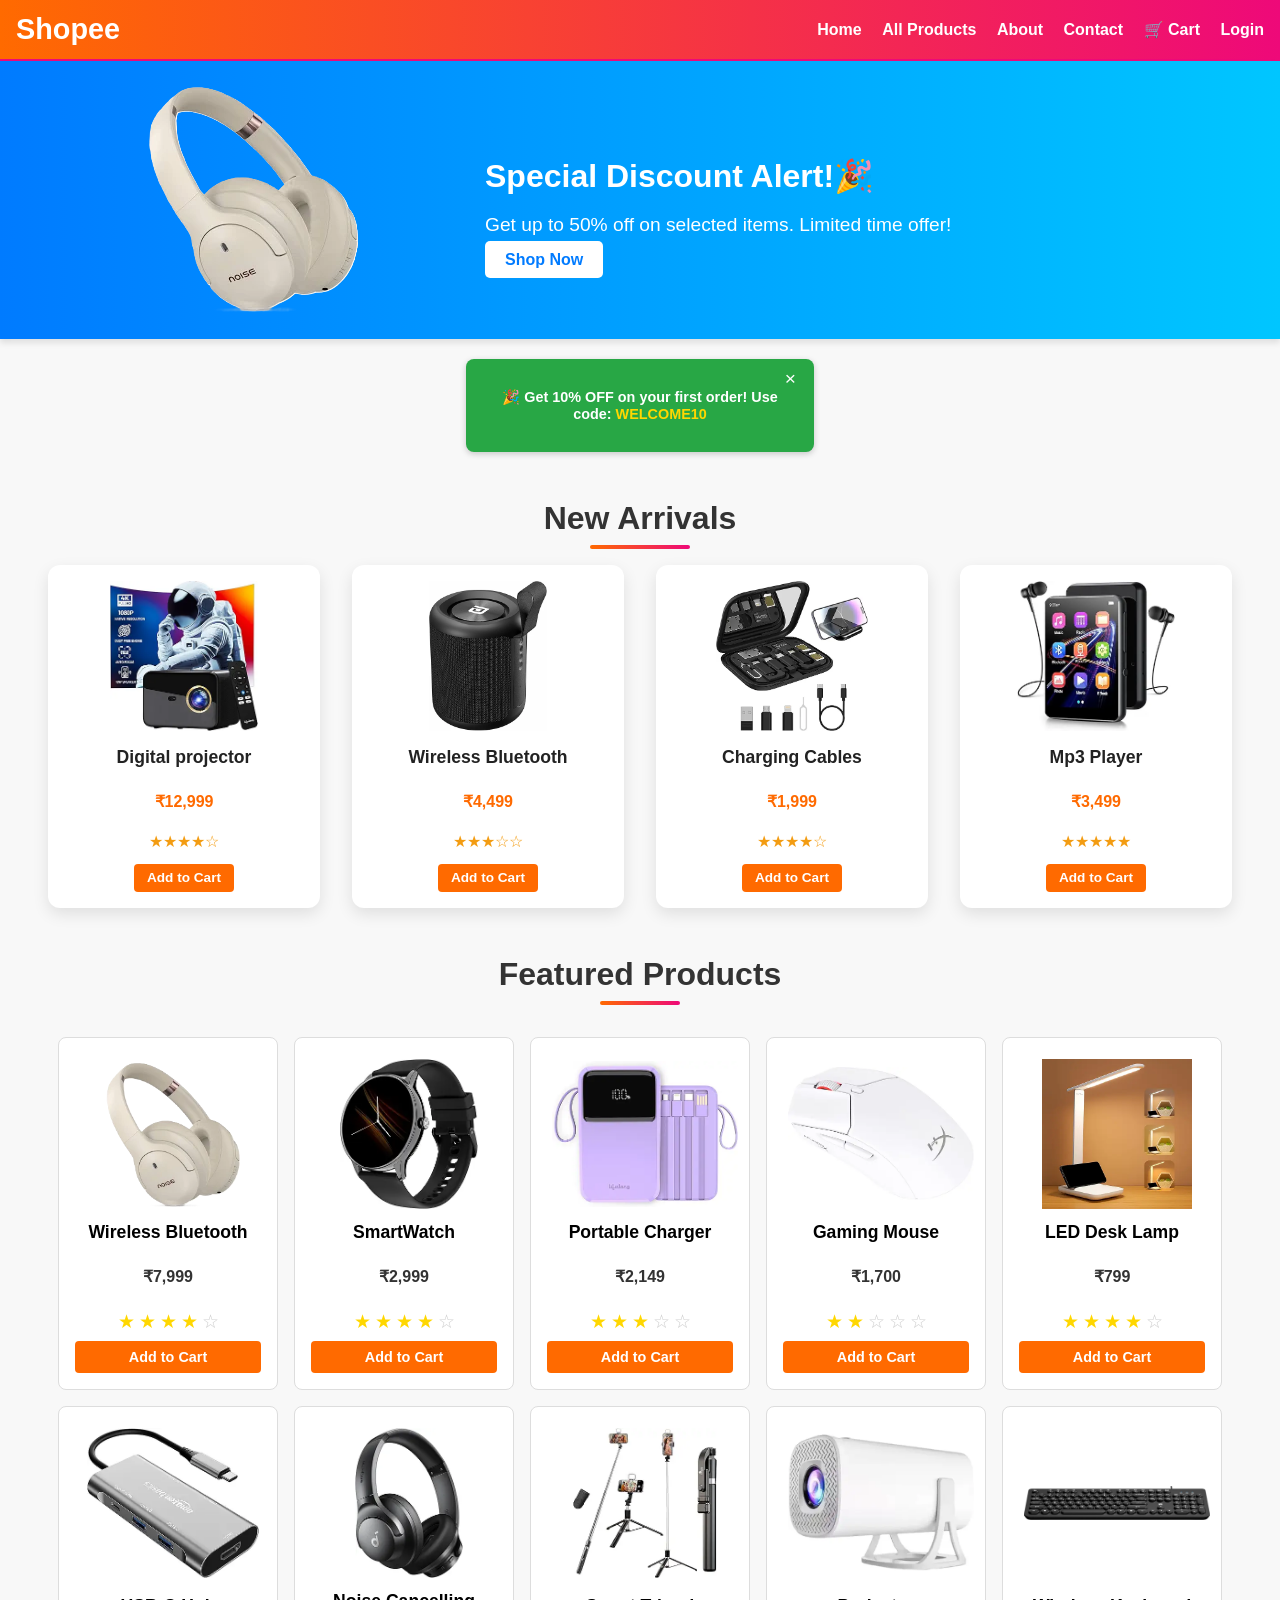
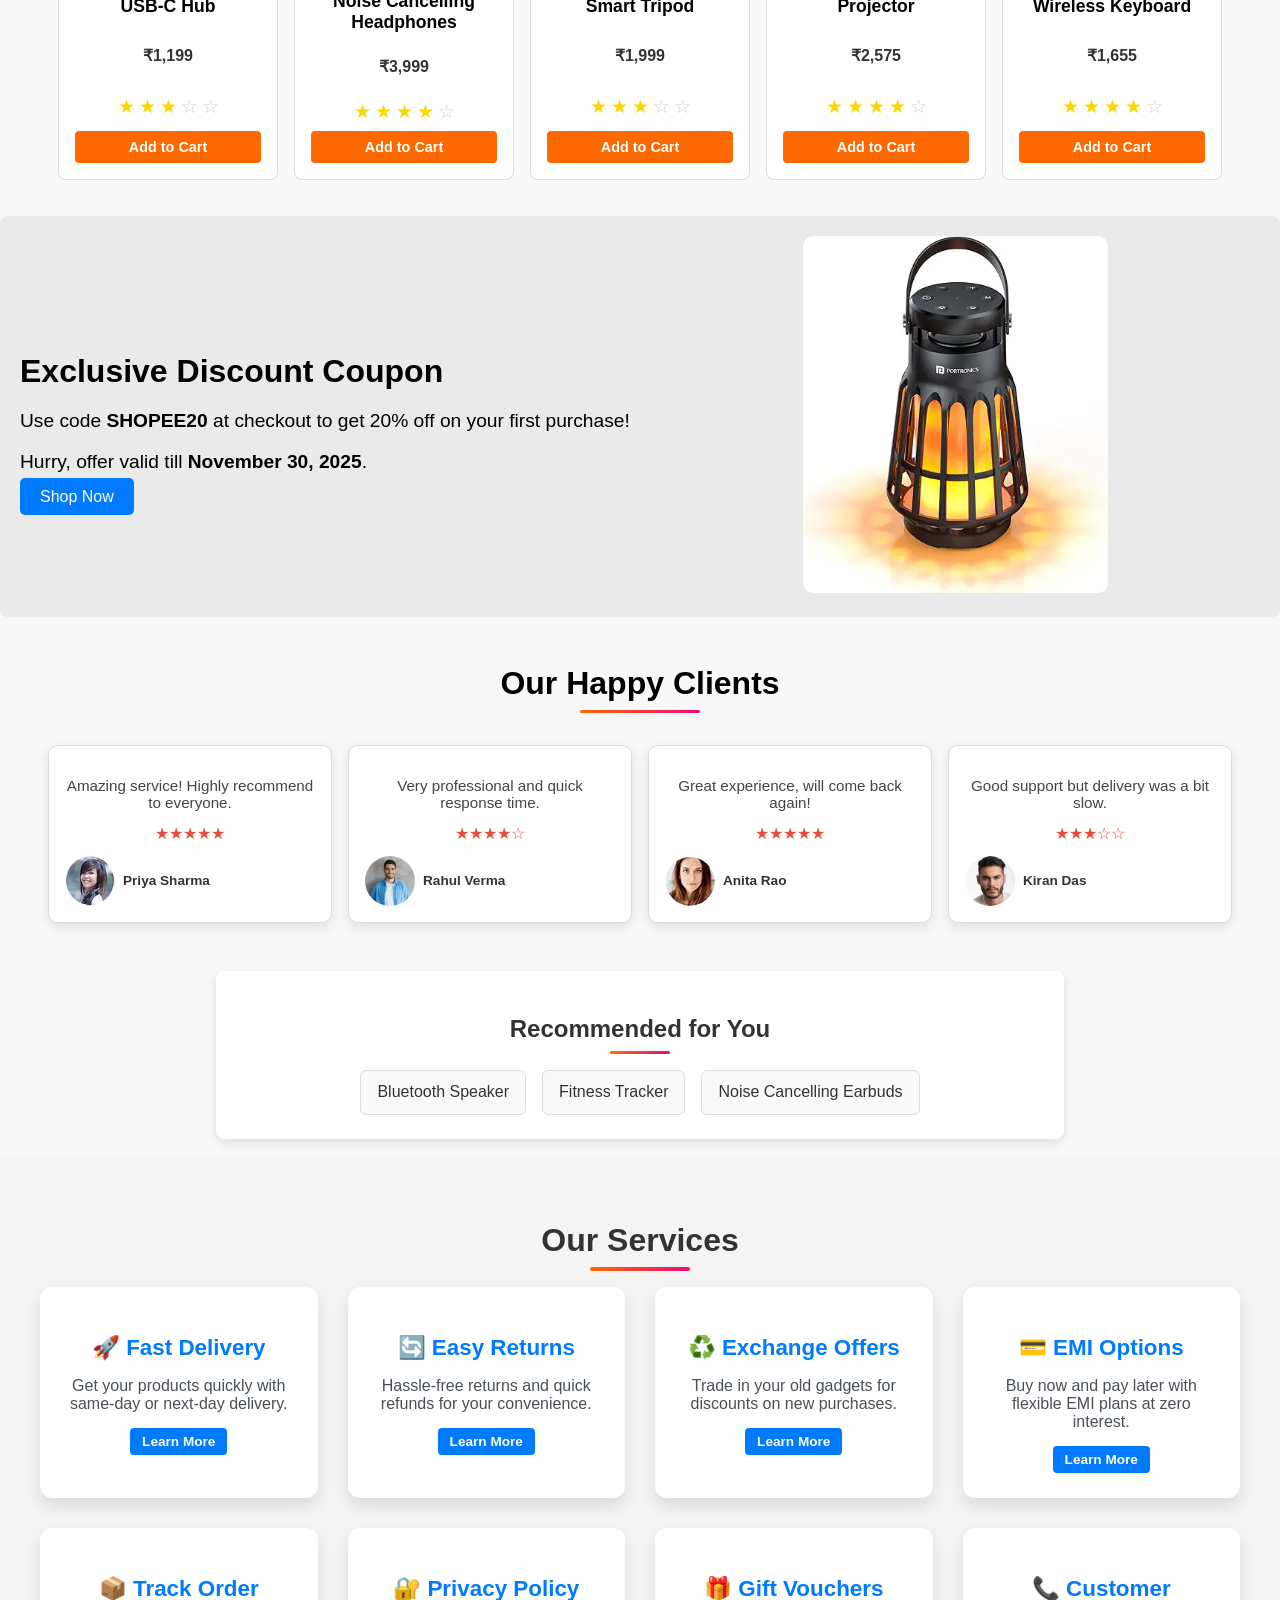
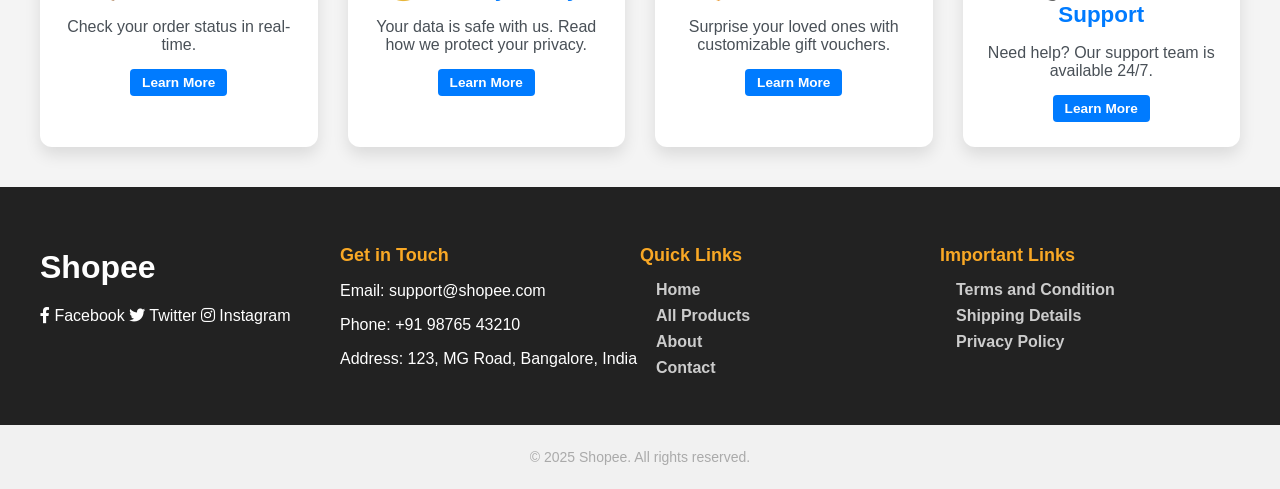
==== commit 47d97570: "Update print statement from 'Hello' to 'Goodbye'" ====
--- a/index.html
+++ b/index.html
@@ -388,33 +388,27 @@
   </footer>
   
 <!-- Einstein Bot Embedded Messaging -->
-<script type="text/javascript">
-  function initEmbeddedMessaging() {
+<script type='text/javascript'>
+    function initEmbeddedMessaging() {
       try {
-          // Set language for the chat widget
-          embeddedservice_bootstrap.settings.language = 'en_US'; // Example: 'en' or 'en-US'
-
-          // Initialize Embedded Service
-          embeddedservice_bootstrap.init(
-              '00DNS00000cq9pJ', // Your Salesforce Org ID
-              'Shopee_Assistant', // API Name of your Embedded Service Deployment
-              'https://orgfarm-757b3dca6d-dev-ed.develop.my.site.com/ESWShopeeAssistant1762761528187', // Deployment URL
-              {
-                  scrt2URL: 'https://orgfarm-757b3dca6d-dev-ed.develop.my.salesforce-scrt.com' // Secure URL
-              }
-          );
+        embeddedservice_bootstrap.settings.language = 'en_US'; // For example, enter 'en' or 'en-US'
+  
+        embeddedservice_bootstrap.init(
+          '00DgL000008PwNZ',
+          'Shopee_Assistant_Messaging',
+          'https://orgfarm-975466cf9f-dev-ed.develop.my.site.com/ESWShopeeAssistantMessa1764915251620',
+          {
+            scrt2URL: 'https://orgfarm-975466cf9f-dev-ed.develop.my.salesforce-scrt.com'
+          }
+        );
       } catch (err) {
-          console.error('Error loading Embedded Messaging: ', err);
+        console.error('Error loading Embedded Messaging: ', err);
       }
-      window.addEventListener('load', initEmbeddedMessaging);
-
-  }
-</script>
-
+    };
+  </script>
 <!-- Load Bootstrap Script for Embedded Service -->
-<script src="//orgfarm-757b3dca6d-dev-ed.develop.my.site.com/ESWShopeeAssistant1762761528187/assets/js/bootstrap.min.js"></script>
-
-  
+<script type='text/javascript' src='https://orgfarm-975466cf9f-dev-ed.develop.my.site.com/ESWShopeeAssistantMessa1764915251620/assets/js/bootstrap.min.js' onload='initEmbeddedMessaging()'></script>
   <script src="script.js"></script>
 </body>
 </html>
+
--- a/style.css
+++ b/style.css
@@ -288,76 +288,6 @@
     width: 80%;
   }
 }
-
-/* Footer */
-/* footer {
-  background-color: #333; 
-  color: #fff; 
-  padding: 20px;
-  font-size: 0.8rem;
-  display: flex;
-  justify-content: space-between;
-  align-items: flex-start;
-}
-
-footer .footer-content {
-  display: flex;
-  justify-content: space-between;
-  width: 100%;
-  max-width: 1200px;
-}
-
-footer .footer-content .reserved {
-  text-align: left;
-  flex: 1;
-}
-
-footer .footer-content nav {
-  text-align: left;
-  flex: 1;
-  display: flex;
-  flex-direction: column;
-  justify-content: flex-start;
-  align-items: flex-start;
-  padding-left: 20px; 
-}
-
-footer .footer-content nav a {
-  color: #ccc;
-  margin: 5px 0;
-  text-decoration: none;
-  font-size: 0.8rem;
-  display: inline-block; 
-  width: 150px; 
-}
-
-footer .footer-content .social-media {
-  text-align: right;
-  flex: 1;
-  display: flex;
-  flex-direction: column;
-  justify-content: flex-start;
-  align-items: flex-end;
-  padding-right: 20px; 
-}
-
-footer .footer-content .social-media a {
-  color: #ccc;
-  text-decoration: none;
-  font-size: 0.8rem;
-  display: inline-block; 
-  width: 150px; 
-  text-align: left; 
-  margin: 5px 0;
-  padding-left: 10px; 
-}
-
-footer .footer-content .social-media a i {
-  font-size: 1rem;
-  color: #f5f5f5; 
-} */
-
-
 footer {
   background-color: #222;
   color: #fff;
@@ -483,41 +413,47 @@
   margin: 0.5rem auto 0;
   border-radius: 2px;
 }
+
 #discount-popup {
   background: #28a745;
   color: #fff;
-  width: 280px;
-  padding: 0.6rem;
-  font-size: 0.85rem;
-  border-radius: 6px;
+  width: 300px; /* Small box */
+  margin: 0 auto 20px auto; /* Center and add space below */
+  padding: 1rem 1.5rem;
+  font-size: 0.9rem;
+  border-radius: 8px;
   box-shadow: 0 2px 6px rgba(0, 0, 0, 0.2);
-  display: none; 
-  flex-direction: column;
-  justify-content: center;
-  align-items: center;
-  text-align: center;
-  margin: 1rem auto; 
-}
-#discount-popup p {
-  margin: 0;
+  display: none; /* Hidden initially */
+  position: relative; /* For button positioning */
+  opacity: 0;
+  transition: opacity 0.3s ease;
+  text-align: center;
+  font-weight: bold;
+}
+.code{
+  color: #FFD700; 
+}
+#discount-popup.show {
+  display: block;
+  opacity: 1;
 }
 
 #discount-popup button {
-  background: white;
+  position: absolute;
+  top: 8px;
+  right: 12px;
+  background: transparent;
+  border: none;
+  color: #fff;
+  font-size: 1.2rem;
+  cursor: pointer;
+  transition: background 0.3s ease, color 0.3s ease;
+}
+
+#discount-popup button:hover {
+  background: rgba(255, 255, 255, 0.2);
   color: #ff6a00;
-  border: none;
-  padding: 0.4rem 0.8rem;
-  margin-top: 0.5rem;
-  border-radius: 4px;
-  cursor: pointer;
-  font-size: 0.8rem;
-  font-weight: bold;
-  transition: background-color 0.3s ease, color 0.3s ease;
-}
-
-#discount-popup button:hover {
-  background: #ff6a00;
-  color: white;
+  border-radius: 50%;
 }
  /* Section Heading */
  .new-arrivals {
@@ -577,12 +513,7 @@
   border-radius: 8px;
   margin-bottom: 0.5rem;
 }
-/* .image-first {
-  flex-direction: column;
-}
-.image-first img {
-  margin-bottom: 0.5rem;
-} */
+
 /* Text Styling */
 .new-arrival-card h3 {
   font-size: 1.1rem;
@@ -723,4 +654,97 @@
   .review-card {
     width: 90%;
   }
+}
+
+
+
+
+/* Services Section */
+/* Service Section Container */
+#services {
+  padding: 40px;
+  text-align: center;
+  background-color: #f4f4f4;
+}
+
+/* Heading Style */
+.section-heading {
+  font-size: 2rem;
+  margin-bottom: 1rem;
+  position: relative;
+  color: #333;
+}
+.section-heading::after {
+  content: '';
+  display: block;
+  width: 100px;
+  height: 4px;
+  background: linear-gradient(to right, #ff6a00, #ee0979);
+  margin: 0.5rem auto;
+  border-radius: 2px;
+}
+
+/* Card Container: 4 columns */
+.info-card-container {
+  display: grid;
+  grid-template-columns: repeat(4, 1fr);
+  gap: 30px;
+  max-width: 1200px;
+  margin: 0 auto;
+}
+
+/* Individual Info Card */
+.info-card {
+  background-color: #ffffff;
+  border-radius: 12px;
+  box-shadow: 0 8px 16px rgba(0, 0, 0, 0.1);
+  padding: 25px;
+  transition: transform 0.3s ease, box-shadow 0.3s ease;
+}
+
+.info-card:hover {
+  transform: translateY(-8px);
+  box-shadow: 0 12px 24px rgba(0, 0, 0, 0.15);
+}
+
+.info-card h3 {
+  font-size: 1.4em;
+  margin-bottom: 15px;
+  color: #007bff;
+}
+
+.info-card p {
+  font-size: 1em;
+  color: #495057;
+  margin-bottom: 15px;
+}
+
+/* Learn More Button: smaller size */
+.learn-more {
+  display: inline-block;
+  padding: 6px 12px;
+  font-size: 0.85em;
+  background-color: #007bff;
+  color: #ffffff;
+  text-decoration: none;
+  border-radius: 4px;
+  font-weight: 600;
+  transition: background-color 0.3s ease;
+}
+
+.learn-more:hover {
+  background-color: #0056b3;
+}
+
+/* Responsive: stack cards on smaller screens */
+@media (max-width: 992px) {
+  .info-card-container {
+    grid-template-columns: repeat(2, 1fr);
+  }
+}
+
+@media (max-width: 576px) {
+  .info-card-container {
+    grid-template-columns: 1fr;
+  }
 }
